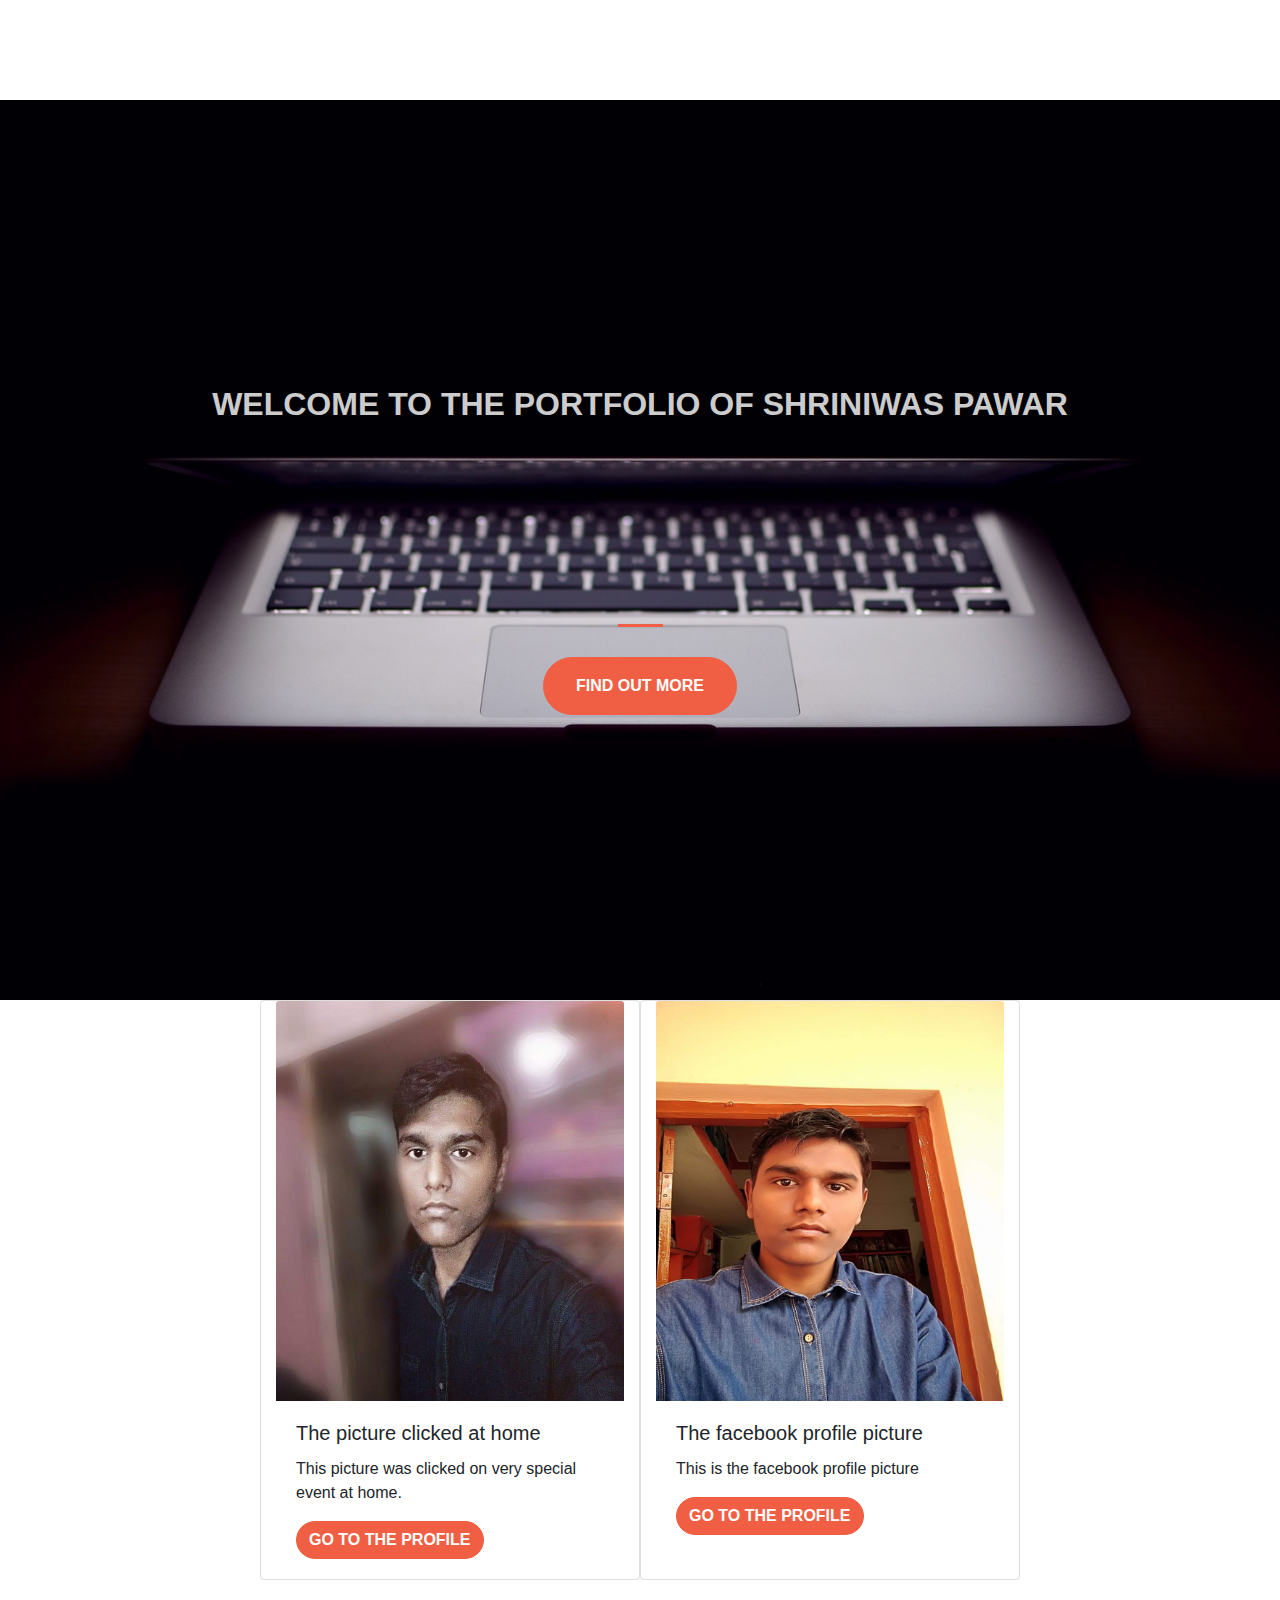
==== index.html @ 574c649c "Update index.html" ====
<!DOCTYPE html>
<!DOCTYPE html>
<html>
<head>
	<title>Desktop Website</title>

	<meta  name="viewport" content="width=device-width, initial-scale=1"/>

	<link rel="stylesheet" href="https://maxcdn.bootstrapcdn.com/bootstrap/4.0.0/css/bootstrap.min.css" integrity="sha384-Gn5384xqQ1aoWXA+058RXPxPg6fy4IWvTNh0E263XmFcJlSAwiGgFAW/dAiS6JXm" crossorigin="anonymous">
	<link rel="stylesheet" type="text/css" href="style.css">

			<script async src="//pagead2.googlesyndication.com/pagead/js/adsbygoogle.js"></script>
		<script>
		     (adsbygoogle = window.adsbygoogle || []).push({
		          google_ad_client: "ca-pub-2452674421687131",
		          enable_page_level_ads: true
		     });
		</script>

</head>
<body>

		<div class="my-auto container" style="width: 700px; height: 100px;">
						<script async src="//pagead2.googlesyndication.com/pagead/js/adsbygoogle.js"></script>
						<!-- portfolio ad2 -->
						<ins class="adsbygoogle"
						     style="display:block"
						     data-ad-client="ca-pub-2452674421687131"
						     data-ad-slot="1504344439"
						     data-ad-format="auto"
						     data-full-width-responsive="true"></ins>
						<script>
						(adsbygoogle = window.adsbygoogle || []).push({});
						</script>
			</div>
			

		<header class="startup text-center text-white d-flex">
			<div class="container my-auto">
				<div class="row">
					<div class="col-lg-12 my-auto">
						<h1 class="text-uppercase faded">
							<strong>Welcome to the portfolio of Shriniwas Pawar</strong>
							
						</h1>
						<hr>
						
					</div>
					<div class="col-lg-12 my-auto">
						<a href="https://www.facebook.com/lostsparkshri"><button class="btn btn-primary btn-x1">Find Out More</button></a>
					</div>
					
				</div>
			</div>
		</header>
		<section>
			<div class="container my-auto">

						<div class="row my-auto">
						<div class="card col col-12 col-sm-12 col-md-6 col-lg-4 col-xlg-4 offset-lg-2 offset-xlg-2" style="width: 18rem;">
						  <img class="card-img-top" width="200px" height="400px" src="ph1.jpg" alt="Card image cap">
						  <div class="card-body">
						    <h5 class="card-title">The picture clicked at home</h5>
						    <p class="card-text">This picture was clicked on very special event at home.</p>
						    <a href="https://www.facebook.com/lostsparkshri" class="btn btn-primary">Go to the profile</a>
						  </div>
						</div>	

						<div class="card col col-12 col-sm-12 col-md-6 col-lg-4 col-xlg-4" style="width: 18rem;">
						  <img class="card-img-top" width="200px" height="400px" src="fb.jpg" alt="Card image cap">
						  <div class="card-body">
						    <h5 class="card-title">The facebook profile picture</h5>
						    <p class="card-text">This is the facebook profile picture</p>
						    <a href="https://www.facebook.com/lostsparkshri" class="btn btn-primary">Go to the profile</a>
						  </div>
						</div>
						</div>

				</div>
				
			

		</section>


		<div class="my-auto container" style="width: 700px; height: 100px;">
						<script async src="//pagead2.googlesyndication.com/pagead/js/adsbygoogle.js"></script>
							<!-- portfolio ad1 -->
						<ins class="adsbygoogle"
				     	style="display:block"
				     	data-ad-client="ca-pub-2452674421687131"
				     	data-ad-slot="3280336826"
				     	data-ad-format="auto"
				     	data-full-width-responsive="true"></ins>
				<script>
						(adsbygoogle = window.adsbygoogle || []).push({});
				</script>
			</div>



</body>
</html>
---- style.css ----
body,
html{
	width: 100%;
	height: 100%
}

hr {
	max-width: 45px;
	border-width: 3px;
	border-color: #F05F44;
}

.faded {
	opacity: 0.8;
}

header.startup {
	background-position: center;
	background-size: cover;
	background-image: url("demo.jpg");
	height: 100%;
}

hr {
	margin-top: 200px;
	margin-bottom: 30px;

}

h1 {
	font-size: 2rem;
}

.btn{
	font-weight: 700;
	text-transform: uppercase;
	border-radius: 300px;
}

.btn-x1 {
	padding: 1rem 2rem;
}
.btn-primary {
	background-color: #F05F44;
	border-color: #F05F44;
}

.btn-primary:hover {
	background-color: #ee4b08;
	border-color: #ee4b08;
	border-width: 4px;
	cursor: pointer;
}
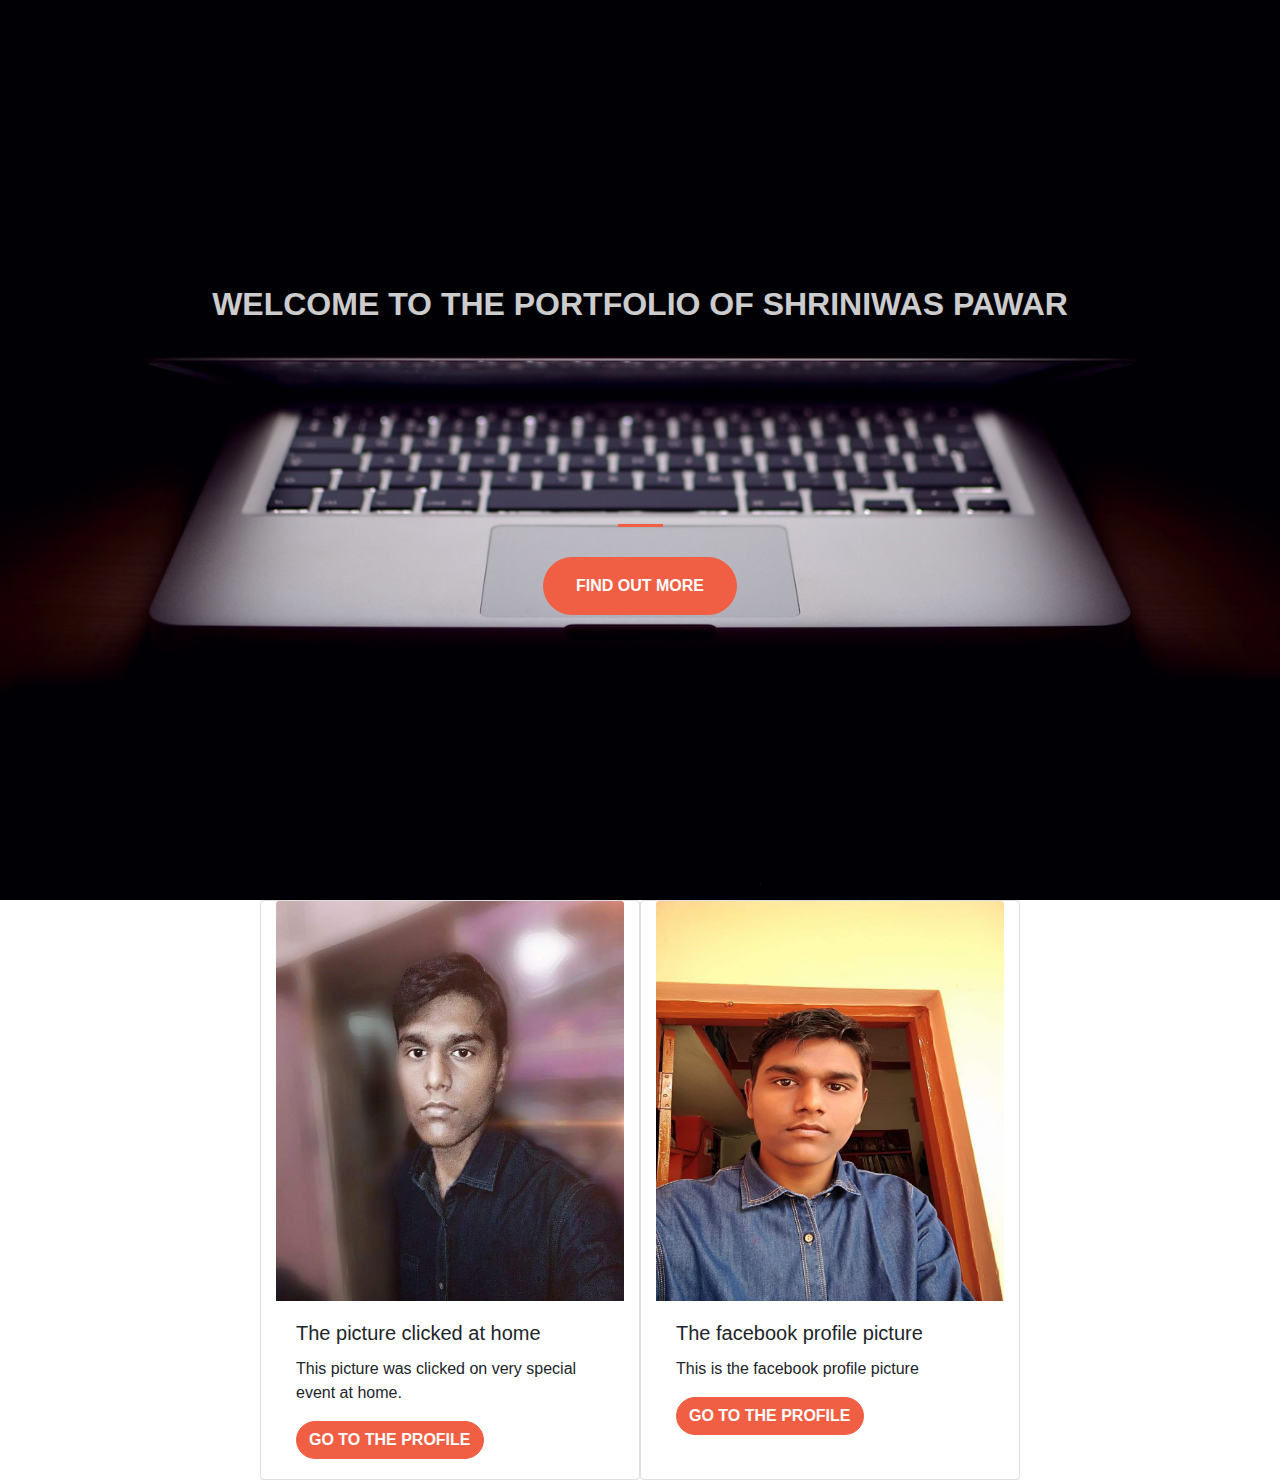
==== commit cc17df14: "Update index.html" ====
--- a/index.html
+++ b/index.html
@@ -9,30 +9,12 @@
 	<link rel="stylesheet" href="https://maxcdn.bootstrapcdn.com/bootstrap/4.0.0/css/bootstrap.min.css" integrity="sha384-Gn5384xqQ1aoWXA+058RXPxPg6fy4IWvTNh0E263XmFcJlSAwiGgFAW/dAiS6JXm" crossorigin="anonymous">
 	<link rel="stylesheet" type="text/css" href="style.css">
 
-			<script async src="//pagead2.googlesyndication.com/pagead/js/adsbygoogle.js"></script>
-		<script>
-		     (adsbygoogle = window.adsbygoogle || []).push({
-		          google_ad_client: "ca-pub-2452674421687131",
-		          enable_page_level_ads: true
-		     });
-		</script>
+			
 
 </head>
 <body>
 
-		<div class="my-auto container" style="width: 700px; height: 100px;">
-						<script async src="//pagead2.googlesyndication.com/pagead/js/adsbygoogle.js"></script>
-						<!-- portfolio ad2 -->
-						<ins class="adsbygoogle"
-						     style="display:block"
-						     data-ad-client="ca-pub-2452674421687131"
-						     data-ad-slot="1504344439"
-						     data-ad-format="auto"
-						     data-full-width-responsive="true"></ins>
-						<script>
-						(adsbygoogle = window.adsbygoogle || []).push({});
-						</script>
-			</div>
+		
 			
 
 		<header class="startup text-center text-white d-flex">
@@ -83,19 +65,7 @@
 		</section>
 
 
-		<div class="my-auto container" style="width: 700px; height: 100px;">
-						<script async src="//pagead2.googlesyndication.com/pagead/js/adsbygoogle.js"></script>
-							<!-- portfolio ad1 -->
-						<ins class="adsbygoogle"
-				     	style="display:block"
-				     	data-ad-client="ca-pub-2452674421687131"
-				     	data-ad-slot="3280336826"
-				     	data-ad-format="auto"
-				     	data-full-width-responsive="true"></ins>
-				<script>
-						(adsbygoogle = window.adsbygoogle || []).push({});
-				</script>
-			</div>
+		
 
 
 
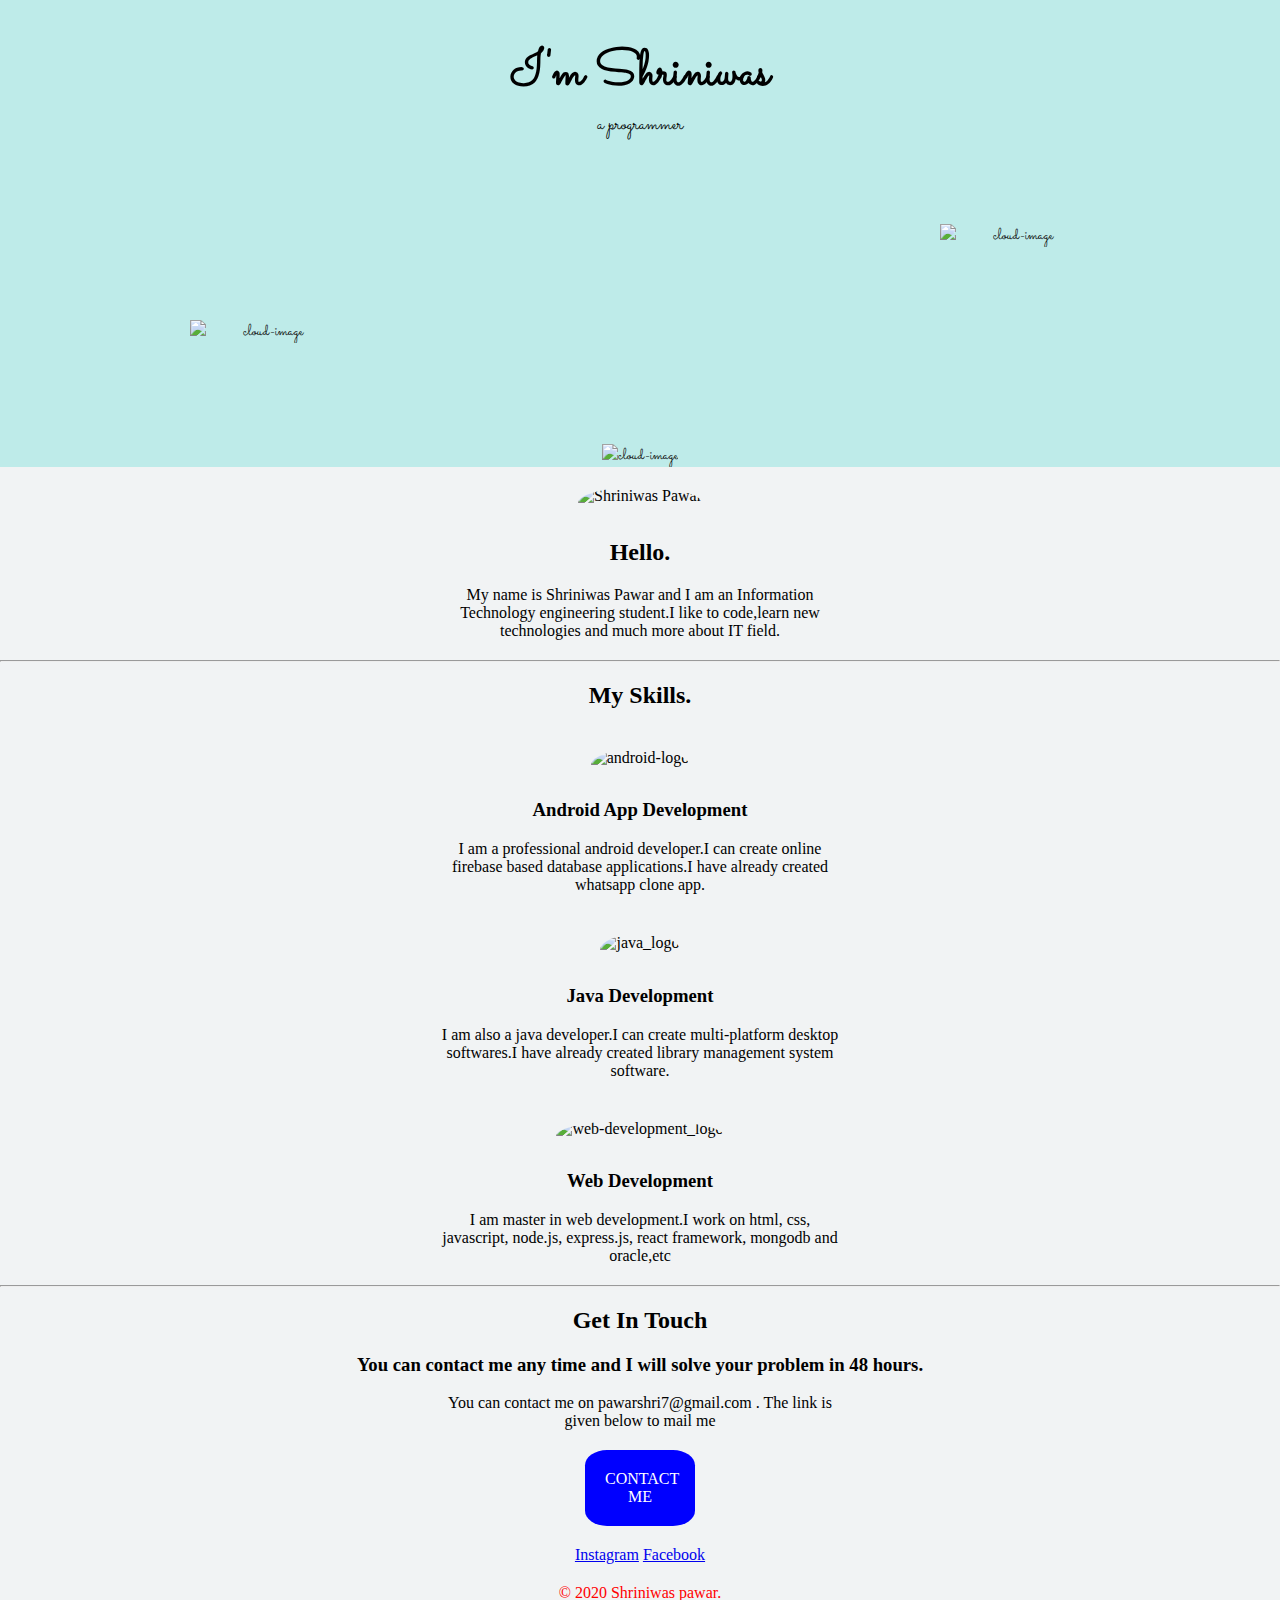
==== commit 02a876dd: "Update index.html" ====
--- a/index.html
+++ b/index.html
@@ -1,73 +1,79 @@
 <!DOCTYPE html>
-<!DOCTYPE html>
-<html>
-<head>
-	<title>Desktop Website</title>
+<html lang="en" dir="ltr">
+  <head>
+    <meta charset="utf-8">
+    <title>Shriniwas Pawar</title>
+    <meta name="viewport" content="width=device-width, initial-scale=1.0">
 
-	<meta  name="viewport" content="width=device-width, initial-scale=1"/>
+    <meta name="description" content="The portfolio of Shriniwas Pawar, an Indian software engineer based in Nanded, Maharashtra India ">
+    <meta name="keywords" content="shriniwas pawar,portfolio of shriniwas,latest portfolio,adshriniwas.github.io,adshriniwas">
+    <meta name="google-site-verification" content="fmh6zq9oec1HjyvHZi2gvCEEuQjBbSsp7xcJRHFkBCY" />
+    <meta name="author" content="Shriniwas Pawar">
 
-	<link rel="stylesheet" href="https://maxcdn.bootstrapcdn.com/bootstrap/4.0.0/css/bootstrap.min.css" integrity="sha384-Gn5384xqQ1aoWXA+058RXPxPg6fy4IWvTNh0E263XmFcJlSAwiGgFAW/dAiS6JXm" crossorigin="anonymous">
-	<link rel="stylesheet" type="text/css" href="style.css">
+    <link href="https://fonts.googleapis.com/css?family=Sacramento&display=swap" rel="stylesheet">
+    <link rel="stylesheet" href="css/styles.css">
+    <link rel="icon" href="myIcon.ico">
 
-			
+  </head>
+  <body>
 
-</head>
-<body>
-
-		
-			
-
-		<header class="startup text-center text-white d-flex">
-			<div class="container my-auto">
-				<div class="row">
-					<div class="col-lg-12 my-auto">
-						<h1 class="text-uppercase faded">
-							<strong>Welcome to the portfolio of Shriniwas Pawar</strong>
-							
-						</h1>
-						<hr>
-						
-					</div>
-					<div class="col-lg-12 my-auto">
-						<a href="https://www.facebook.com/lostsparkshri"><button class="btn btn-primary btn-x1">Find Out More</button></a>
-					</div>
-					
-				</div>
-			</div>
-		</header>
-		<section>
-			<div class="container my-auto">
-
-						<div class="row my-auto">
-						<div class="card col col-12 col-sm-12 col-md-6 col-lg-4 col-xlg-4 offset-lg-2 offset-xlg-2" style="width: 18rem;">
-						  <img class="card-img-top" width="200px" height="400px" src="ph1.jpg" alt="Card image cap">
-						  <div class="card-body">
-						    <h5 class="card-title">The picture clicked at home</h5>
-						    <p class="card-text">This picture was clicked on very special event at home.</p>
-						    <a href="https://www.facebook.com/lostsparkshri" class="btn btn-primary">Go to the profile</a>
-						  </div>
-						</div>	
-
-						<div class="card col col-12 col-sm-12 col-md-6 col-lg-4 col-xlg-4" style="width: 18rem;">
-						  <img class="card-img-top" width="200px" height="400px" src="fb.jpg" alt="Card image cap">
-						  <div class="card-body">
-						    <h5 class="card-title">The facebook profile picture</h5>
-						    <p class="card-text">This is the facebook profile picture</p>
-						    <a href="https://www.facebook.com/lostsparkshri" class="btn btn-primary">Go to the profile</a>
-						  </div>
-						</div>
-						</div>
-
-				</div>
-				
-			
-
-		</section>
+    <div class="home-view">
 
 
-		
+    <div class="top-container">
+      <div class="container-top">
+        <img class="container-margin-auto right-cloud-position" src="http://seanhalpin.io/assets/img/ui/cloud.svg" alt="cloud-image">
+        <h1 class="container-margin-auto top-marg">I'm Shriniwas</h1>
+        <p class="container-margin-auto marg-bottom">a programmer</p>
+        <img class="container-margin-auto left-cloud-position" src="http://seanhalpin.io/assets/img/ui/cloud.svg" alt="cloud-image">
+      </div>
+
+      <img class="marg-top max-width img-bottom container-margin-auto" src="http://seanhalpin.io/assets/img/content/home/masthead/land.svg" alt="cloud-image">
+    </div>
+  </div>
+
+  <div class="middle-container">
+  <div class="profile">
+    <img class="profile-pic" src="images/ProfilePic.jpg" alt="Shriniwas Pawar">
+    <h2>Hello.</h2>
+    <p>My name is Shriniwas Pawar and I am an Information Technology engineering student.I like to code,learn new technologies and much more about IT field.</p>
+  </div>
+  <hr>
+  <div class="skills">
+    <h2>My Skills.</h2>
+    <div class="skill-row">
+      <img class="android-pic" src="images/Android-logo.jpg" alt="android-logo">
+      <h3>Android App Development</h3>
+      <p>I am a professional android developer.I can create online firebase based database applications.I have already created whatsapp clone app.</p>
+    </div>
+    <div class="skill-row">
+      <img class="java-pic" src="images/java_logo.png" alt="java_logo">
+      <h3>Java Development</h3>
+      <p>I am also a java developer.I can create multi-platform desktop softwares.I have already created library management system software.</p>
+    </div>
+    <div class="skill-row">
+      <img class="java-pic" src="images/web-development.jpg" alt="web-development_logo">
+      <h3>Web Development</h3>
+      <p>I am master in web development.I work on html, css, javascript, node.js, express.js, react framework, mongodb and oracle,etc </p>
+    </div>
+  </div>
+  <hr>
+  <div class="contact-me">
+    <h2>Get In Touch</h2>
+    <h3>You can contact me any time and I will solve your problem in 48 hours.</h3>
+    <p>You can contact me on pawarshri7@gmail.com . The link is given below to mail me</p>
+    <a class="btn" href="mailto:pawarshri7@gmail.com">CONTACT ME</a>
+  </div>
+</div>
 
 
+<div class="bottom-container">
+  <!-- <a class="footer-link" href="https://www.linkedin.com/">LinkedIn</a> -->
+  <a class="footer-link" href="https://www.instagram.com/official_shriniwas/">Instagram</a>
+  <a class="footer-link" href="https://www.facebook.com/lostsparkshri">Facebook</a>
+  <p class="copy-right">© 2020 Shriniwas pawar.</p>
+</div>
 
-</body>
-</html>+
+  </body>
+</html>
--- a/css/styles.css
+++ b/css/styles.css
@@ -0,0 +1,156 @@
+body {
+
+  margin: 0;
+  text-align: center;
+}
+
+p {
+  max-width: 25em;
+}
+
+
+.container-top h1 {
+  margin-top: 0;
+  font-size: 50px;
+}
+
+.container-top p {
+  font-size: 20px;
+}
+
+.home-view {
+  height: 100%;
+  background-color: #beebe9;
+  font-family: 'Sacramento', cursive;
+
+
+}
+
+.top-container {
+  margin: 0 auto 0 auto;
+  text-align: center;
+  /* height: 100vh */
+  /* padding-left: 40px;
+  padding-right: 40px; */
+}
+
+.middle-container {
+  background-color: #f1f3f4;
+}
+
+.bottom-container {
+  padding-top: 20px;
+  background-color: #f1f3f4;
+}
+
+.middle-container p {
+  margin: 0 auto 20px auto;
+  padding-left: 10px;
+  padding-right: 10px;
+
+}
+
+
+
+
+.bottom-container p {
+  margin: 0 auto 0 auto;
+  padding-left: 10px;
+  padding-right: 10px;
+  padding-bottom: 20px;
+}
+
+p.copy-right  {
+  margin-top: 20px;
+  color: red;
+}
+
+.container-top {
+  max-width: 900px;
+  width: 100%;
+  margin: 0 auto;
+  position: relative;
+}
+
+.profile-pic {
+    margin-top: 20px;
+    width: 70%;
+    height: 50%;
+    max-width: 20rem;
+    max-height: 20rem;
+    min-width: 2rem;
+    min-height: 2rem;
+    border-radius: 100%;
+}
+
+.android-pic {
+  margin-top: 20px;
+  width: 70%;
+  height: 50%;
+  max-width: 20rem;
+  max-height: 20rem;
+  min-width: 2rem;
+  min-height: 2rem;
+  border-radius: 100%;
+}
+
+.java-pic {
+  margin-top: 20px;
+  width: 70%;
+  height: 50%;
+  max-width: 20rem;
+  max-height: 20rem;
+  min-width: 2rem;
+  min-height: 2rem;
+  border-radius: 100%;
+}
+
+.container-margin-auto {
+  margin: 0 auto;
+}
+
+.left-cloud-position {
+  position: absolute;
+  top: 20em;
+  left: 0;
+  max-width: 150px;
+  width: 100%;
+
+}
+
+.right-cloud-position {
+  position: absolute;
+  top: 14em;
+  right: 0;
+  max-width: 150px;
+  width: 100%;
+}
+
+.top-marg {
+  padding-top: 37px;
+}
+
+.max-width {
+  max-width: 800px;
+  width: 100%;
+}
+
+.marg-bottom {
+  margin-bottom: 4em;
+}
+
+.marg-top {
+  margin-top: 14em;
+}
+
+.btn {
+  text-decoration: none;
+  padding: 20px;
+  background-color: blue;
+  color: white;
+  border-width: 0;
+  border-radius: 20%;
+  margin: 0 auto 0 auto;
+  width: 70px;
+  display: block;
+}
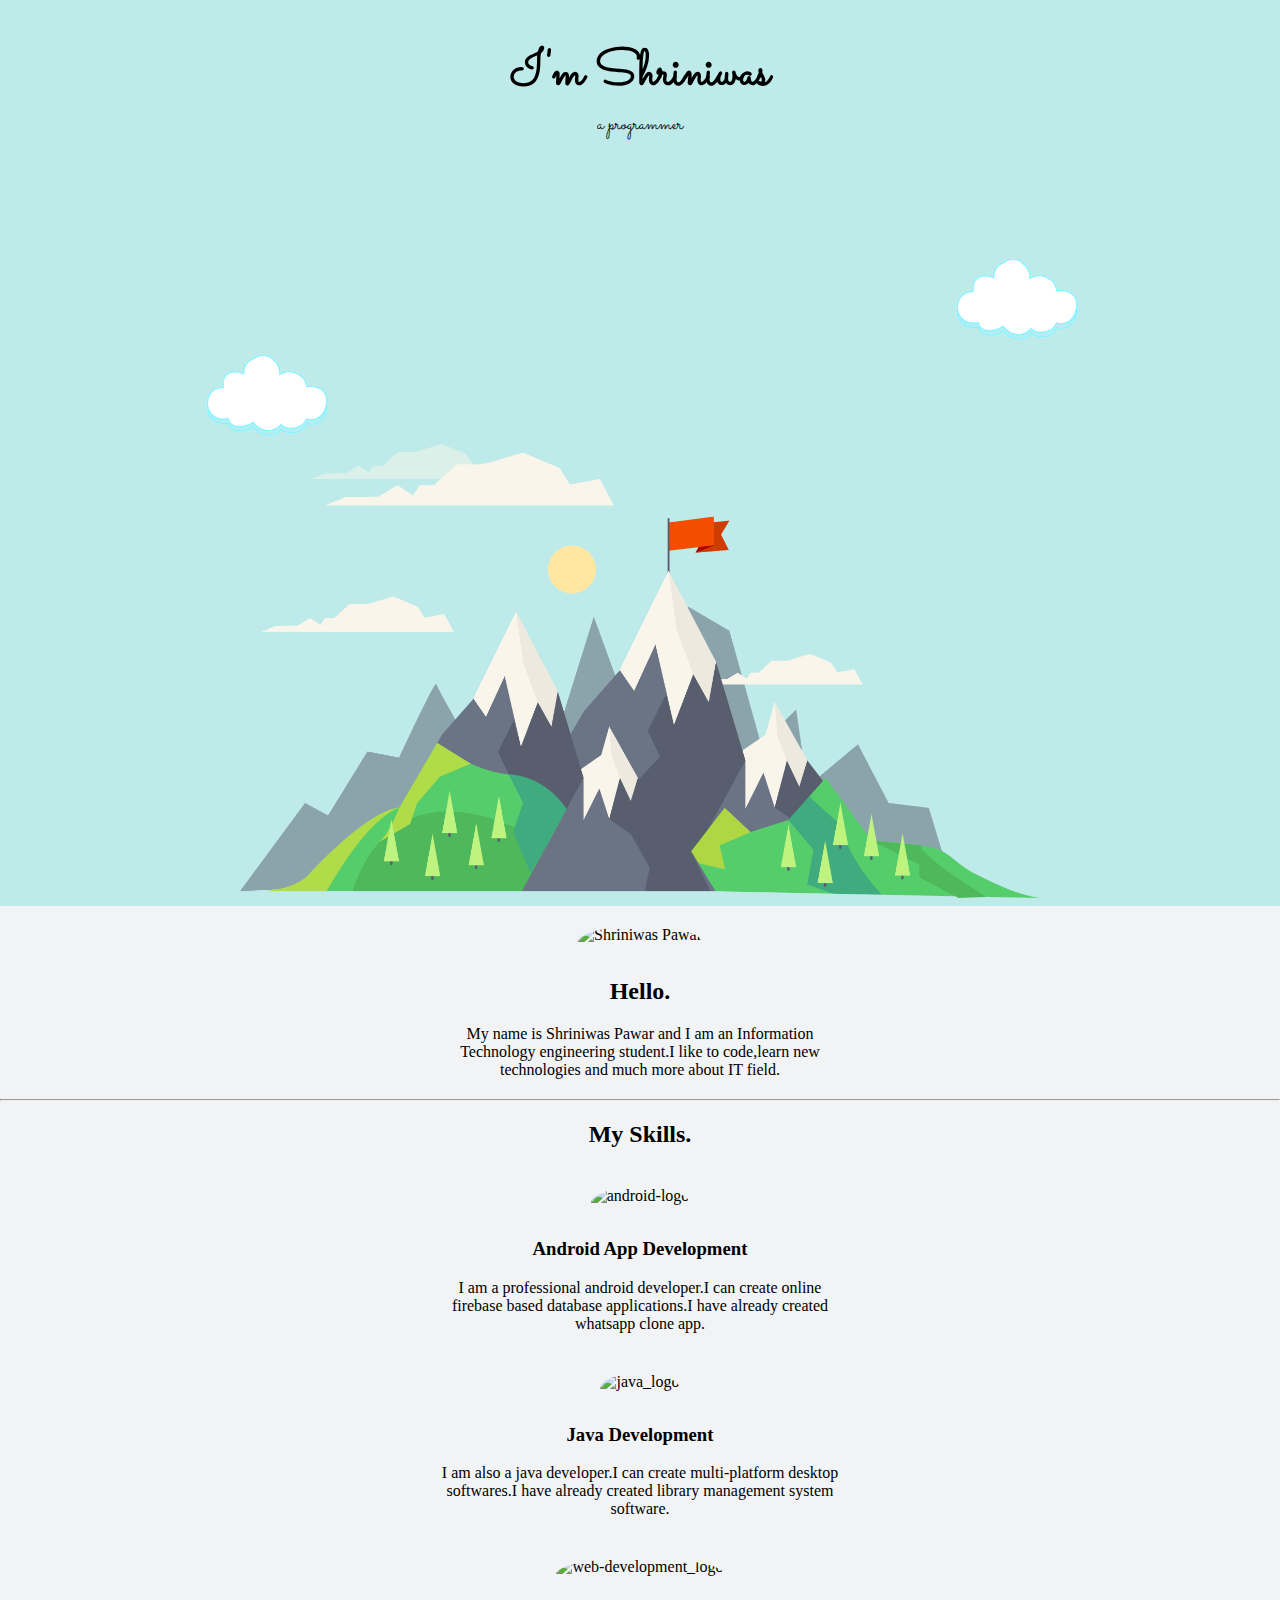
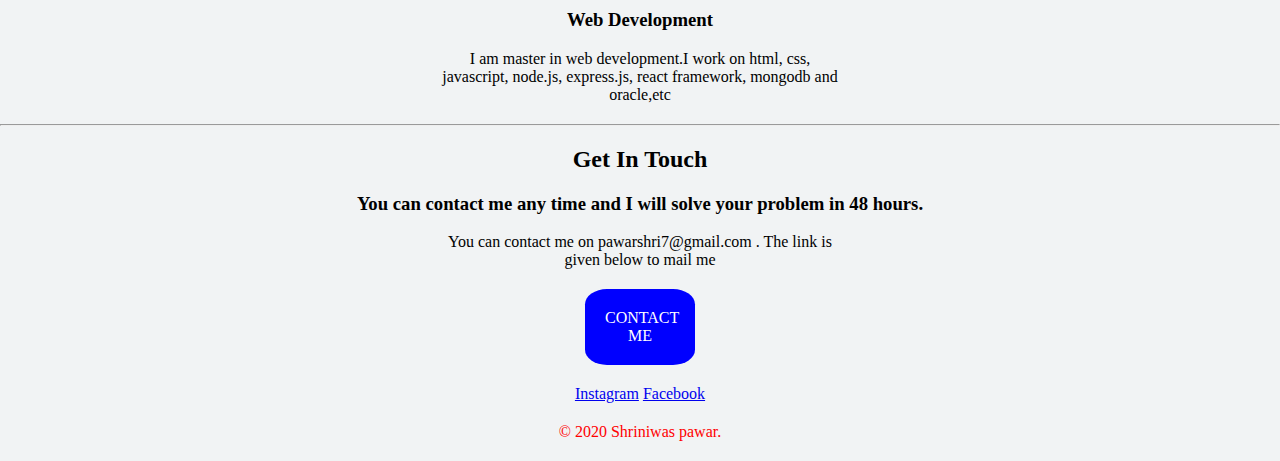
==== commit b7f578a7: "new mountain change" ====
--- a/index.html
+++ b/index.html
@@ -22,13 +22,13 @@
 
     <div class="top-container">
       <div class="container-top">
-        <img class="container-margin-auto right-cloud-position" src="http://seanhalpin.io/assets/img/ui/cloud.svg" alt="cloud-image">
+        <img class="container-margin-auto right-cloud-position" src="images/cloud-img.png" alt="cloud-image">
         <h1 class="container-margin-auto top-marg">I'm Shriniwas</h1>
         <p class="container-margin-auto marg-bottom">a programmer</p>
-        <img class="container-margin-auto left-cloud-position" src="http://seanhalpin.io/assets/img/ui/cloud.svg" alt="cloud-image">
+        <img class="container-margin-auto left-cloud-position" src="images/cloud-img.png" alt="cloud-image">
       </div>
 
-      <img class="marg-top max-width img-bottom container-margin-auto" src="http://seanhalpin.io/assets/img/content/home/masthead/land.svg" alt="cloud-image">
+      <img class="marg-top max-width img-bottom container-margin-auto" src="images/mountain.png" alt="cloud-image">
     </div>
   </div>
 
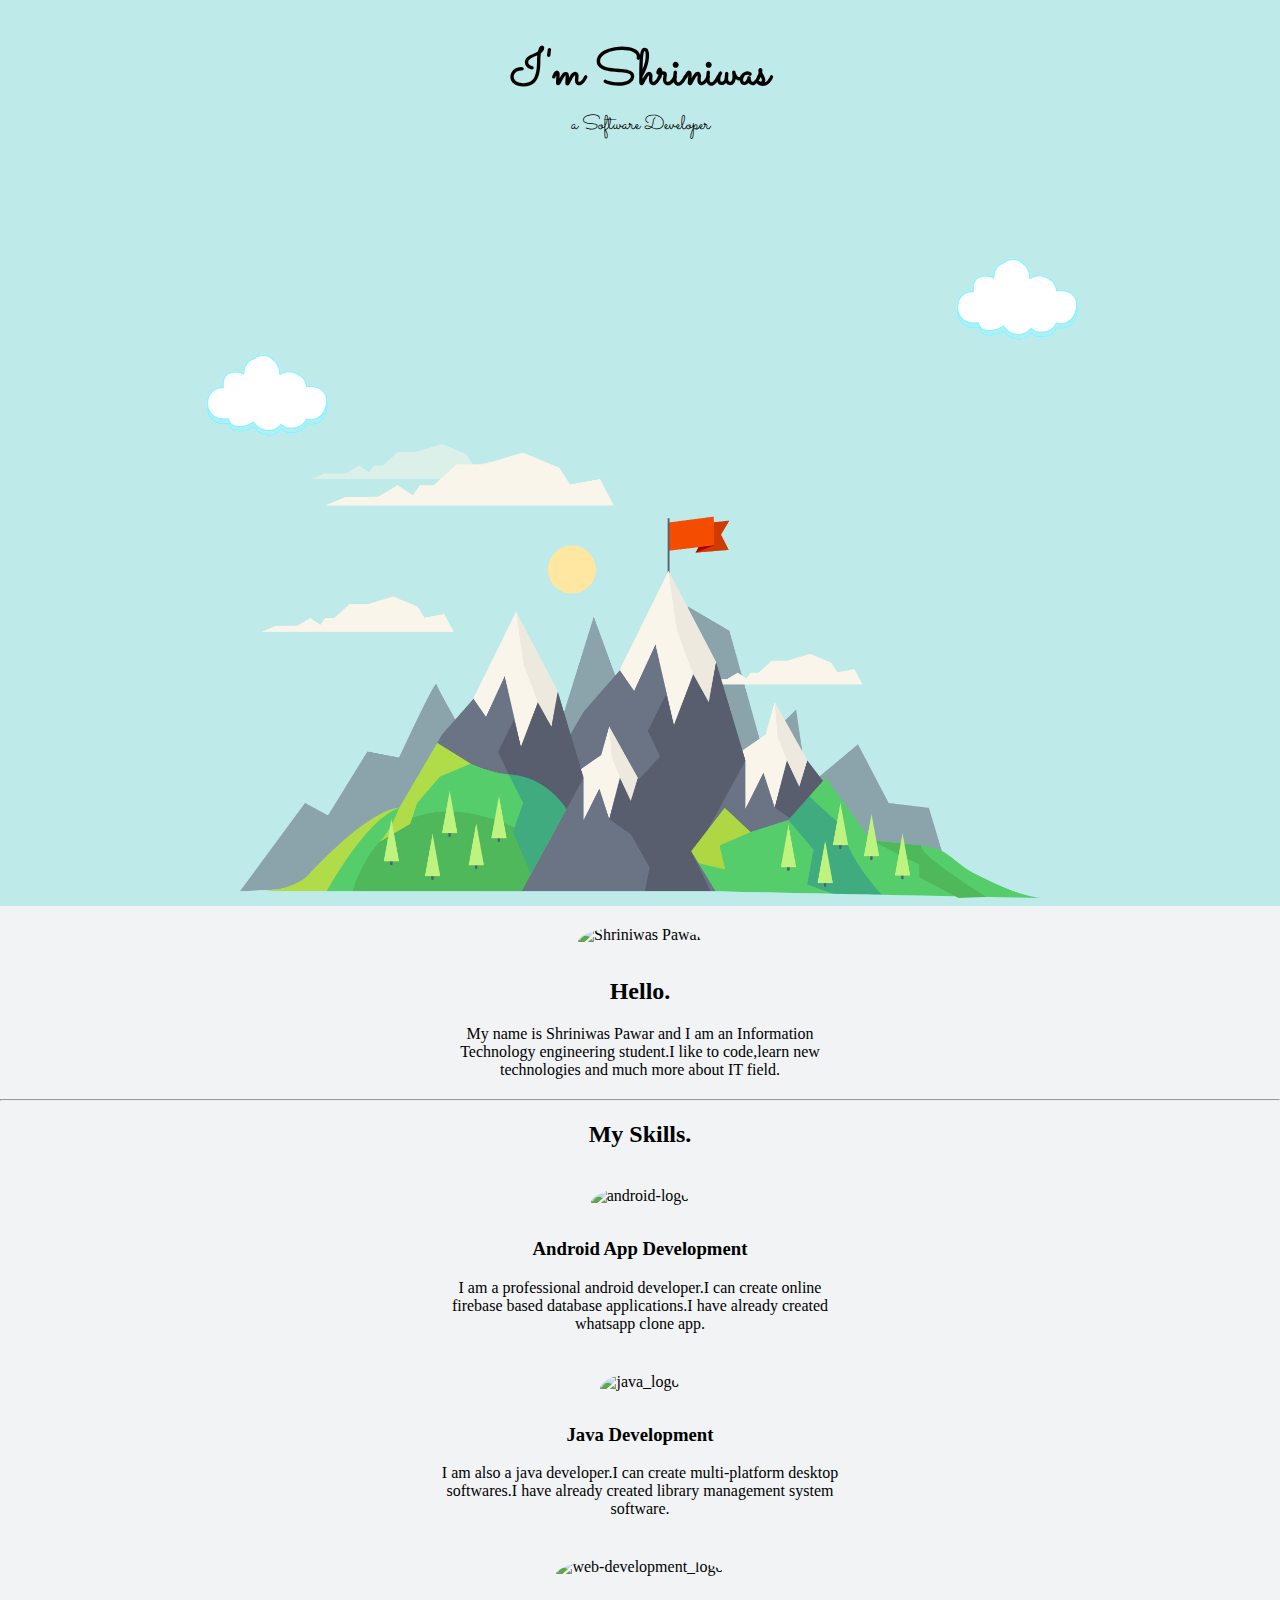
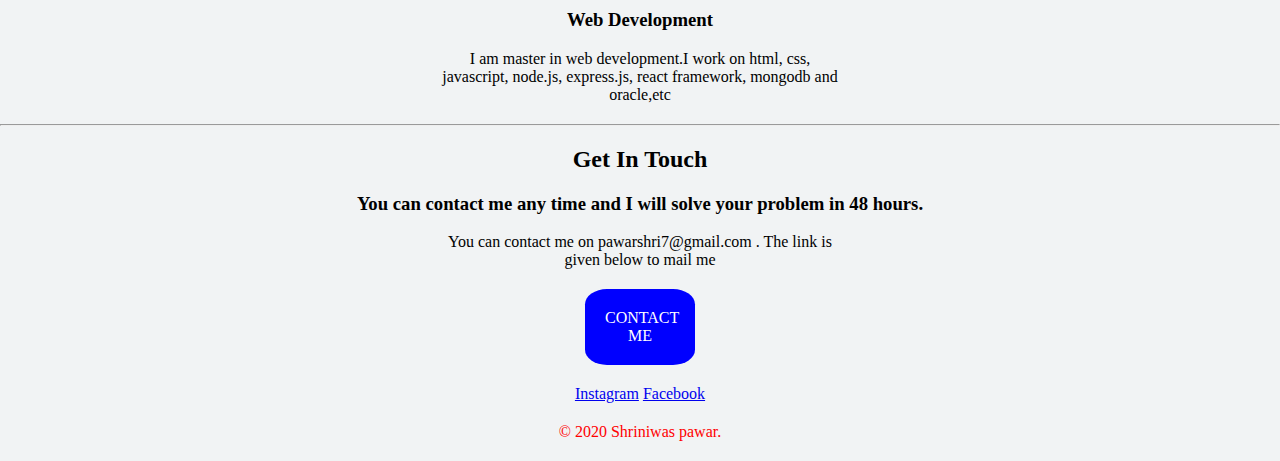
==== commit a9e58c4e: "Merge pull request #1 from mahiwattamwar/master" ====
--- a/index.html
+++ b/index.html
@@ -24,7 +24,7 @@
       <div class="container-top">
         <img class="container-margin-auto right-cloud-position" src="images/cloud-img.png" alt="cloud-image">
         <h1 class="container-margin-auto top-marg">I'm Shriniwas</h1>
-        <p class="container-margin-auto marg-bottom">a programmer</p>
+        <p class="container-margin-auto marg-bottom">a Software Developer</p>
         <img class="container-margin-auto left-cloud-position" src="images/cloud-img.png" alt="cloud-image">
       </div>
 
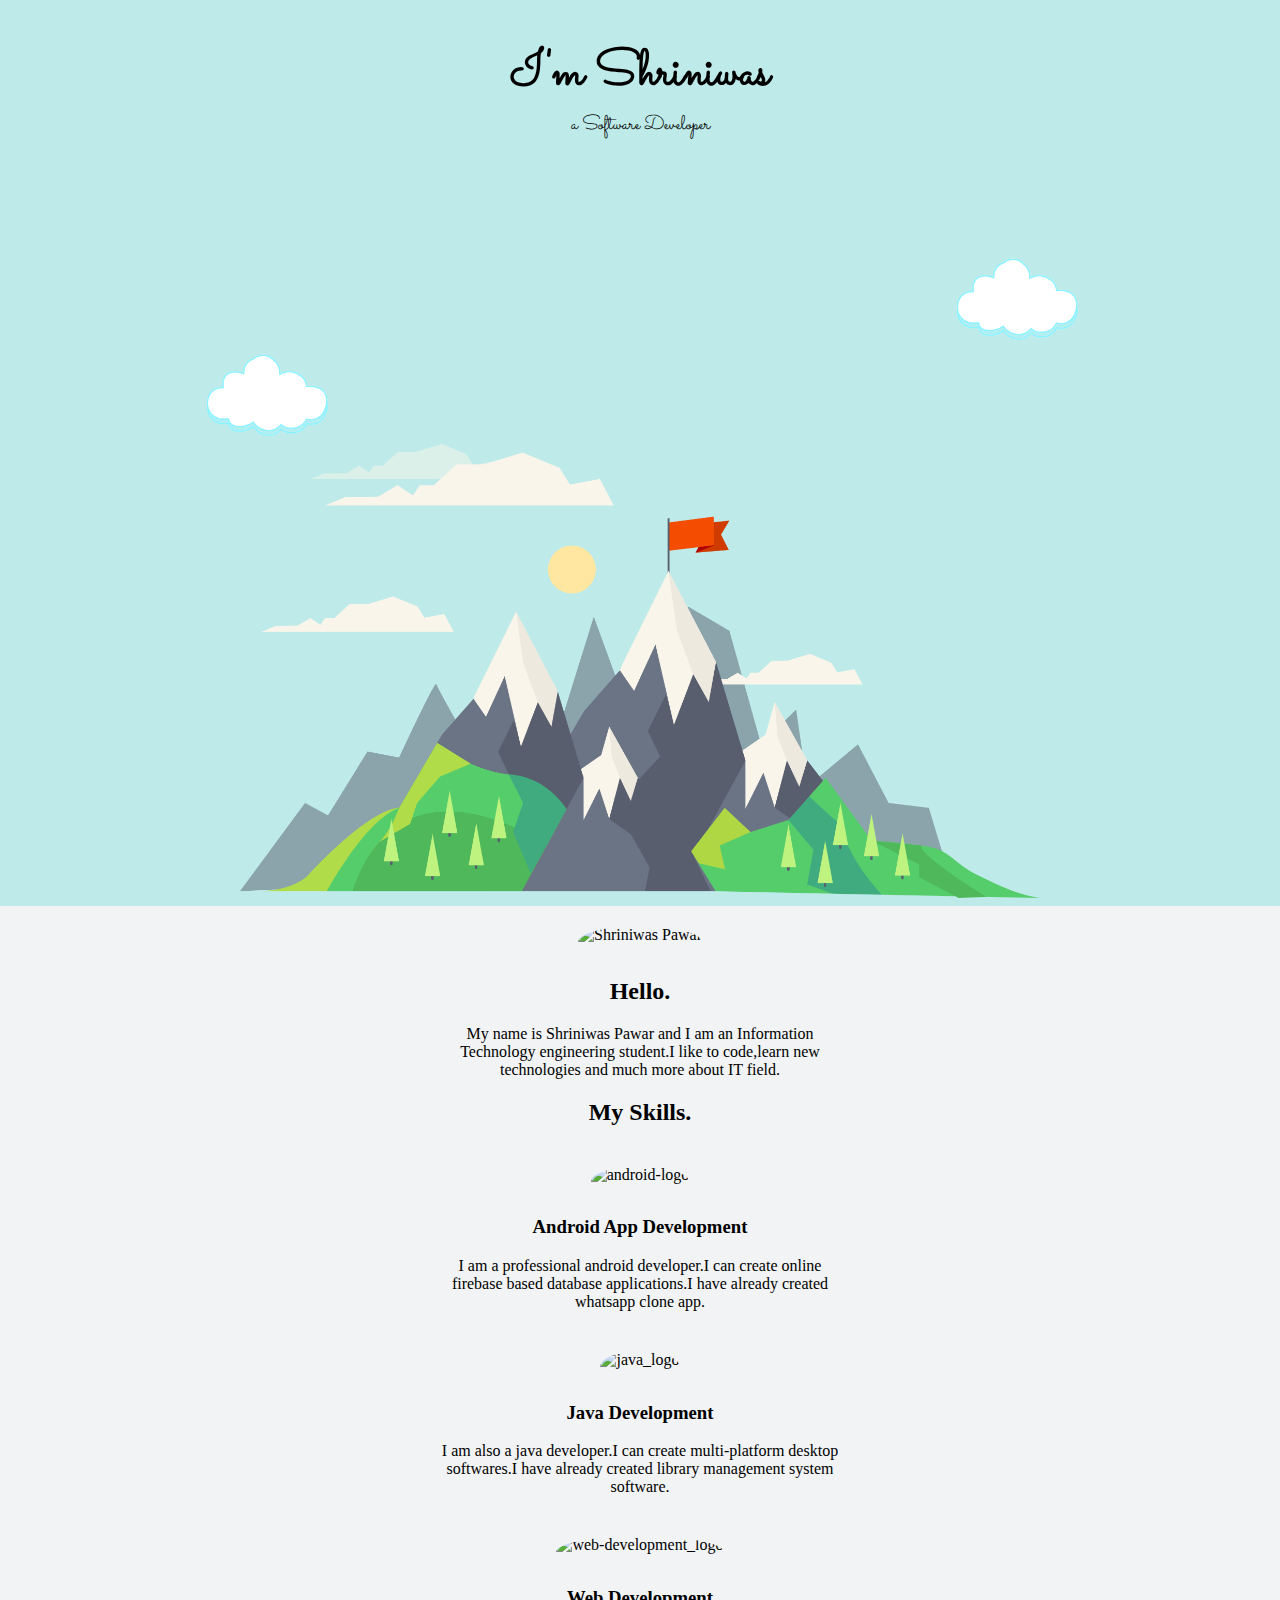
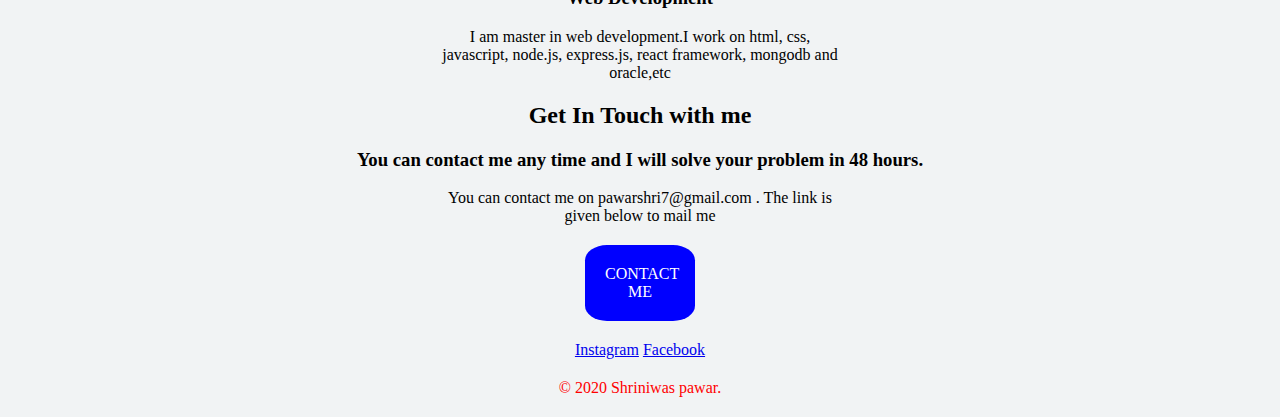
==== commit 068941e4: "linear change" ====
--- a/index.html
+++ b/index.html
@@ -35,33 +35,33 @@
   <div class="middle-container">
   <div class="profile">
     <img class="profile-pic" src="images/ProfilePic.jpg" alt="Shriniwas Pawar">
-    <h2>Hello.</h2>
-    <p>My name is Shriniwas Pawar and I am an Information Technology engineering student.I like to code,learn new technologies and much more about IT field.</p>
+    <h2 class="color-text-portion">Hello.</h2>
+    <p class="color-text-portion">My name is Shriniwas Pawar and I am an Information Technology engineering student.I like to code,learn new technologies and much more about IT field.</p>
   </div>
-  <hr>
+  
   <div class="skills">
-    <h2>My Skills.</h2>
+    <h2 class="color-text-portion">My Skills.</h2>
     <div class="skill-row">
       <img class="android-pic" src="images/Android-logo.jpg" alt="android-logo">
-      <h3>Android App Development</h3>
-      <p>I am a professional android developer.I can create online firebase based database applications.I have already created whatsapp clone app.</p>
+      <h3 class="color-text-portion">Android App Development</h3>
+      <p class="color-text-portion">I am a professional android developer.I can create online firebase based database applications.I have already created whatsapp clone app.</p>
     </div>
     <div class="skill-row">
       <img class="java-pic" src="images/java_logo.png" alt="java_logo">
-      <h3>Java Development</h3>
-      <p>I am also a java developer.I can create multi-platform desktop softwares.I have already created library management system software.</p>
+      <h3 class="color-text-portion">Java Development</h3>
+      <p class="color-text-portion">I am also a java developer.I can create multi-platform desktop softwares.I have already created library management system software.</p>
     </div>
     <div class="skill-row">
       <img class="java-pic" src="images/web-development.jpg" alt="web-development_logo">
-      <h3>Web Development</h3>
-      <p>I am master in web development.I work on html, css, javascript, node.js, express.js, react framework, mongodb and oracle,etc </p>
+      <h3 class="color-text-portion">Web Development</h3>
+      <p class="color-text-portion">I am master in web development.I work on html, css, javascript, node.js, express.js, react framework, mongodb and oracle,etc </p>
     </div>
   </div>
-  <hr>
+  
   <div class="contact-me">
-    <h2>Get In Touch</h2>
-    <h3>You can contact me any time and I will solve your problem in 48 hours.</h3>
-    <p>You can contact me on pawarshri7@gmail.com . The link is given below to mail me</p>
+    <h2 class="color-text-portion">Get In Touch with me</h2>
+    <h3 class="color-text-portion">You can contact me any time and I will solve your problem in 48 hours.</h3>
+    <p class="color-text-portion">You can contact me on pawarshri7@gmail.com . The link is given below to mail me</p>
     <a class="btn" href="mailto:pawarshri7@gmail.com">CONTACT ME</a>
   </div>
 </div>
@@ -71,7 +71,7 @@
   <!-- <a class="footer-link" href="https://www.linkedin.com/">LinkedIn</a> -->
   <a class="footer-link" href="https://www.instagram.com/official_shriniwas/">Instagram</a>
   <a class="footer-link" href="https://www.facebook.com/lostsparkshri">Facebook</a>
-  <p class="copy-right">© 2020 Shriniwas pawar.</p>
+  <p class="copy-right coco">© 2020 Shriniwas pawar.</p>
 </div>
 
 
